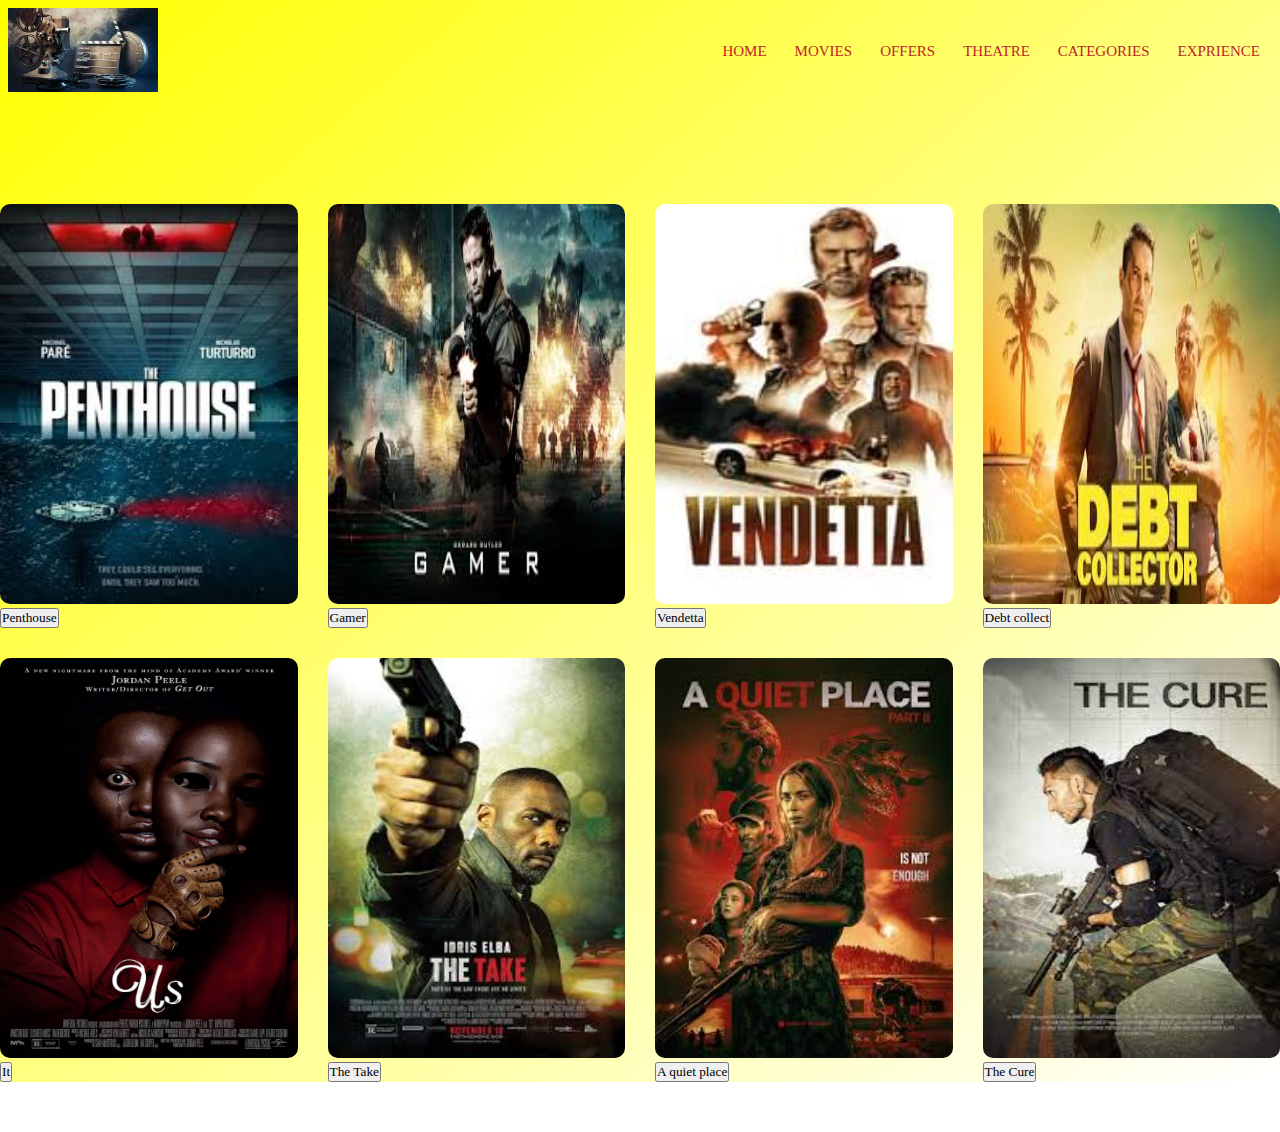
==== Movie.html @ 2685486d "Add files via upload" ====
<!DOCTYPE html>
<html>
      <head> <meta name="viewport" content="width=device-width, initial-scale=1">
      <meta http-equiv="Content-Type" content="text/html;charset=UTF-8">
      <link href="WERst.css" rel="stylesheet" type="text/css">

      </head>
      <style>
            .container{
 width:100%;
 margin: 100px auto 50px;
 display: grid;
 grid-template-columns: repeat(auto-fit, minmax(250px, 1fr));
 grid-gap: 30px;
}
.container img{
  width: 100%;
  cursor:pointer;
  border-radius: 10px;
  }
      </style>
<body>
      <section class="header">
		<nav>
			<a href="index M.html"><img src="LOGO.jpg"></a>
			<div class="nav-links" id="nav-links">
				<i class="fa fa-times" onclick="hideMenu()"></i>
				<div class="nav-links">
				<i class="fa fa-times"></i>
			<ul>
				<li><a href="C:\Users\bida21-117\OneDrive - Botswana Accountancy College\Documents\Desktop\WER MOVIES\index.html">HOME</a></li>
				<li><a href="Movie.html">MOVIES</a></li>
				<li><a href="offer.HTML">OFFERS</a></li>
				<li><a href="THEATRE.html">THEATRE</a></li>
				<li><a href="Catergories.html">CATEGORIES</a></li>
				<li><a href="exprience.html">EXPRIENCE</a></li>
			</ul>
			</div>
		
				</nav>
                        
                            
      <section class="Second-Slide">
            <div class="container">
              <a href="C:\Users\bida21-111\OneDrive - Botswana Accountancy College\Desktop\Cinematics\Dog.html">
                    <img src="Penthouse.jpg" alt="Penthouse" width="500" height="400"><button>Penthouse</button></a>
                    <a href="C:\Users\bida21-117\OneDrive - Botswana Accountancy College\Documents\Desktop\WER MOVIES\action.html">
                          <img src="gamer.jpg" alt="Gamer" width="500" height="400"><button>Gamer</button></a>
                          <a href="offer.HTML">
                              <img src="Vendetta.jpg" alt="Vendetta" width="500" height="400"><button >Vendetta</button></a>
                               <a href="offer.HTML">
                                    <img src="debt collect.jpg" alt="Debt collector" width="500" height="400"><button>Debt collect</button></a>
                                    
 <a href="offer.HTML">
    <img src="it.png" alt="It" width="500" height="400"><button>It</button></a>
                    <a href="offer.html">
                          <img src="The Take.jpg" alt="Batman vs superman" width="500" height="400"><button> The Take</button></a>
                          <a href="offer.HTML">
                               <img src="slide2.jpg" alt="A quiet place" width="500" height="400"><button>A quiet place</button></a>
                               <a href="offer.HTML">
                                    <img src="slide 3.jpg" alt="The Cure" width="500" height="400"><button>The Cure</button></a>
          </div>
          
          </section>
</body>
</html>
---- WERst.css ----
*
{
	margin: 0px;
	padding: 0px;
	font-family: Cambria, "Hoefler Text", "Liberation Serif", Times, "Times New Roman", "serif";
}
.header{
	min-height: 100vh;
	width: 100%;
	background-image: linear-gradient(to bottom right, yellow, white),url("background.jpg");
	background-position: center;
	background-size:cover;
	position: relative;
}
nav{
	display:flex;
	padding: 8px;
	justify-content: space-between;
	align-items:center;
}
nav img{
	width:150px;
}
.nav-links{
	flex:1;
	text-align:right;
	
}
.nav-links ul li{
	list-style:none;
	display:inline-block;
	padding: 8px 12px;
	position: relative;
}
.nav-links ul li a{
	color:#BD2528;
	text-decoration:none;
	font-size: 15px;
		
}
.nav-links ul li:after{
	content:'';
	width:0%;
	height:2px;
	background:#F7686B;
	display: block;
	margin:auto;
	transition: 0.5s;
	
}
.nav-links ul li:hover::after{
	width:100%;
}

.text-box{
	width: 90%;
	color:#1C264F;
	position:absolute;
	top:50%;
	left:50%;
	transform:translate(-50%,-50%);
	text-align: center;
	
}
.text-box h1{
	font-size:62px;
}
.text-box p{
	margin: 10px 0 40px;
	font-size: 14px;
	color:#041E21;
	
	
}
.wer-btn{
	display:inline-block;
	text-decoration: none;
	color:#B53434;
	border: 1px solid #E0CDE3;
	padding: 12px 34px;
	font-size: 13px;
	background: transparent;
	position:relative;
	cursor: pointer;
	
}
.wer-btn:hover{
	border:1px solid #f44336;
	background:  #f44336;
	transition:2s;	
}
nav .fa{
	display: none;
}


/*-----------movie-----*/
.movie{
	width:80%;
	margin:auto;
	text-align:center;
	padding-top:10px;
}
h1{
	font-size:36px;
	font-weight:600;
}
p{
	color:#182126;
	font-size:14px;
	font-weight:300;
	line-height:22px;
	padding:5px;
}
.row{
	margin-top:5%;
	display:flex;
	justify-content:space-between;
}
.movie-col{
	flex-basis: 31%;
	background:#fff3f3;
	border-radius:10px;
	margin-bottom:5%px;
	padding: 20px 12px;
	box-sizing: border-box; 
	transition: 0.5s;
	
}
h3{
	text-align:center;
	font-weight:600;
	margin: 10px 0;
	
}
.movie-col:hover{
	box-shadow: 0 0 20px 0px rgba(0,0,0,0,2);
	
}
@media(max-width:700px){
	.row{
		flex-direction:column;
		
	}
}
/*---------theatre------*/

.theatre {
	width:80%;
	margin:auto;
	text-align: center;
	padding-top:40px;
}
.theatre-col{
	flex-basis:42%;
	border-radius: 10px;
	margin-bottom:30px;
	position:inherit;
}
.theatre-col img {
	width:100%;
}

/*---------footer-------*/
.section{
	background-color:#041E21;

}
.footer{
	width:100%;
	text-align:center;
	padding: 30px 0px;
	background-color:#041E21;
}
.footer h4{
	margin-bottom: 25px;
	margin-top: 20px;
	font-weight:600;

}
.icons .fa{
	 color:darkmagenta;
	 margin: 0 13px;
	 cursor:pointer;
}
. fa-heart{
	color:darkmagenta;	
}
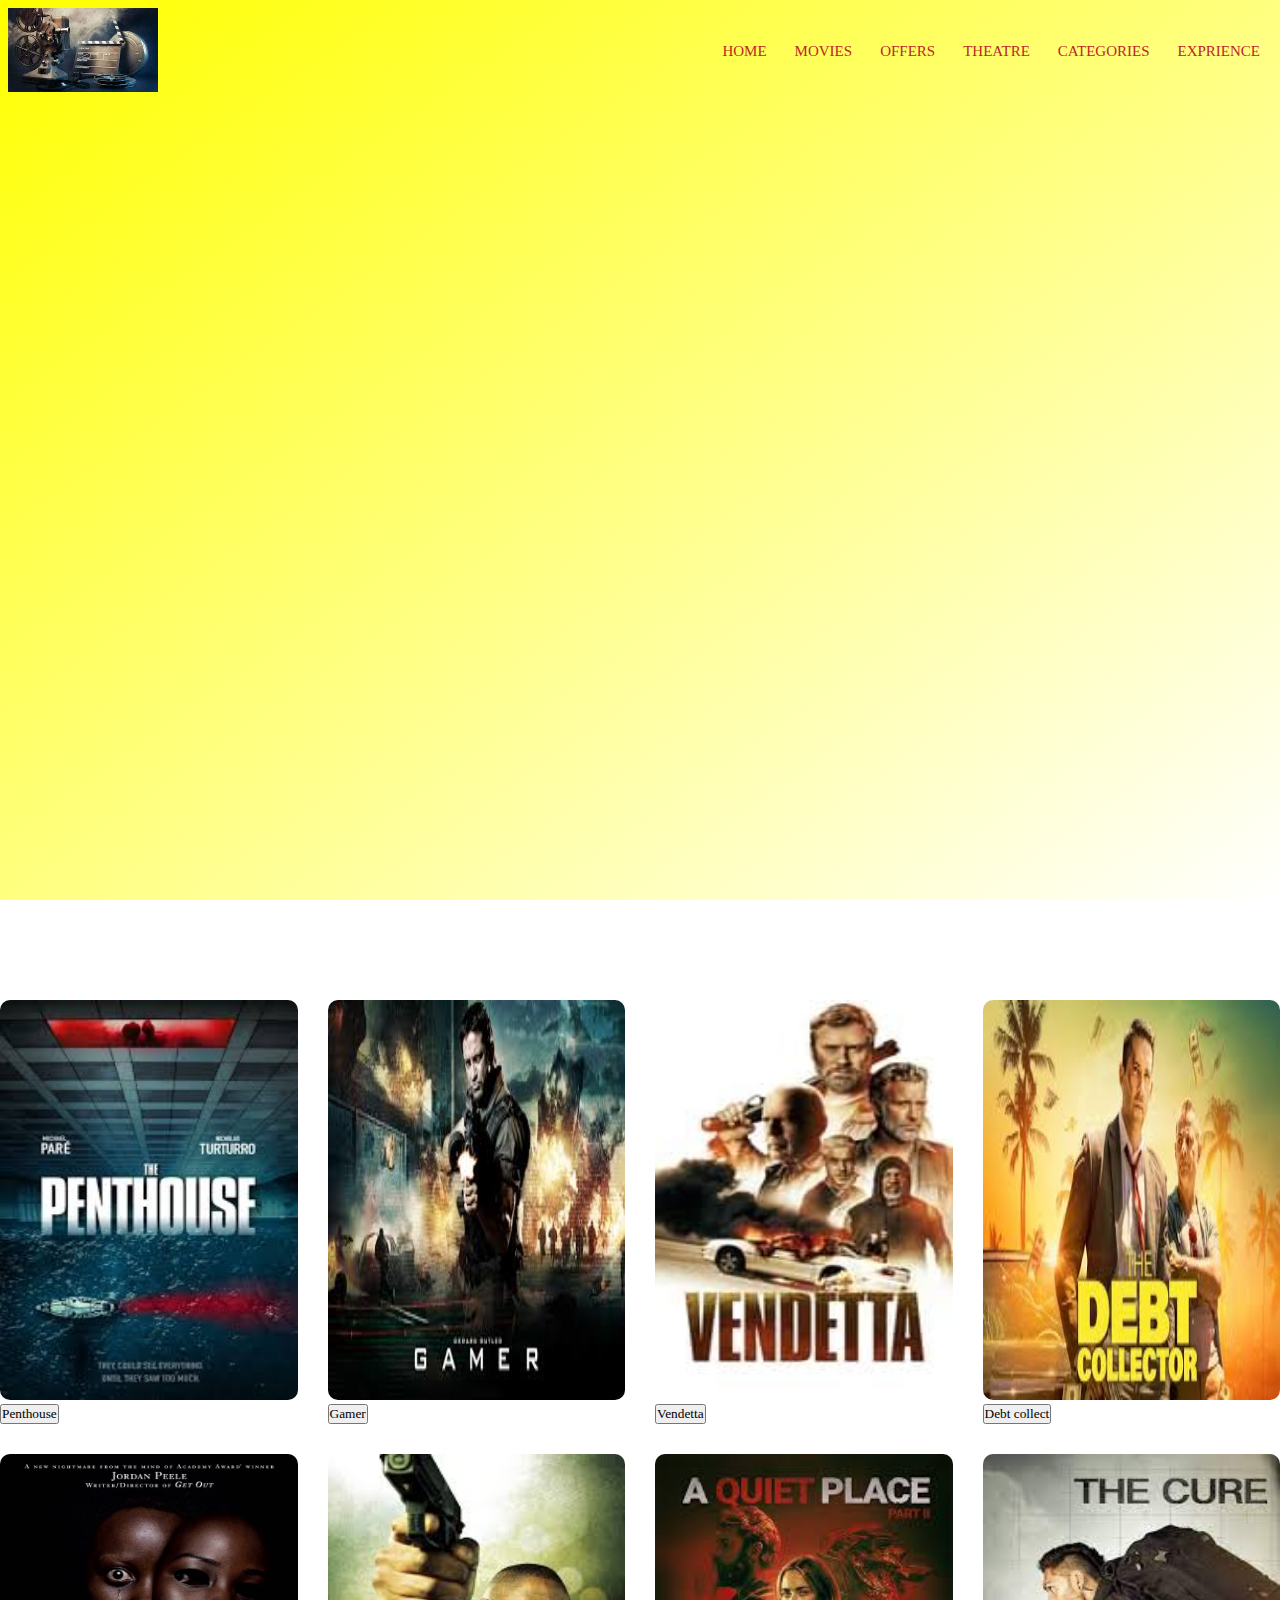
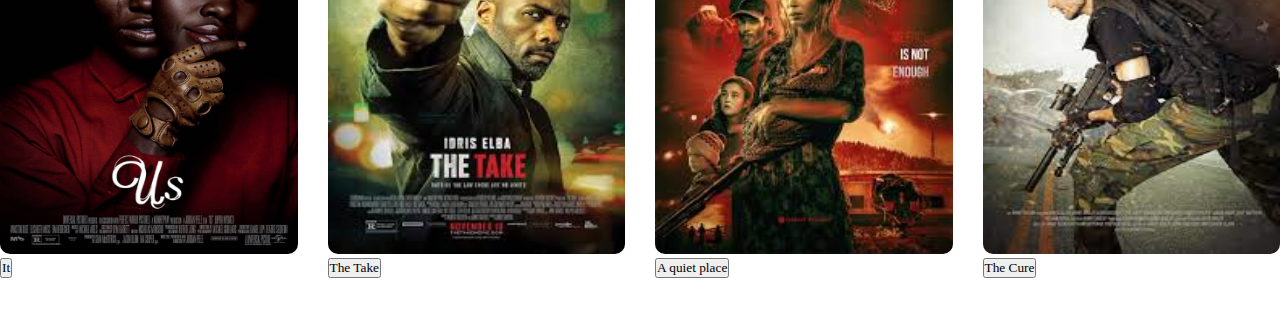
==== commit 072099e4: "Update Movie.html" ====
--- a/Movie.html
+++ b/Movie.html
@@ -23,10 +23,10 @@
       <section class="header">
 		<nav>
 			<a href="index M.html"><img src="LOGO.jpg"></a>
-			<div class="nav-links" id="nav-links">
-				<i class="fa fa-times" onclick="hideMenu()"></i>
+			
+			
 				<div class="nav-links">
-				<i class="fa fa-times"></i>
+			
 			<ul>
 				<li><a href="C:\Users\bida21-117\OneDrive - Botswana Accountancy College\Documents\Desktop\WER MOVIES\index.html">HOME</a></li>
 				<li><a href="Movie.html">MOVIES</a></li>
@@ -38,6 +38,7 @@
 			</div>
 		
 				</nav>
+	</section>
                         
                             
       <section class="Second-Slide">
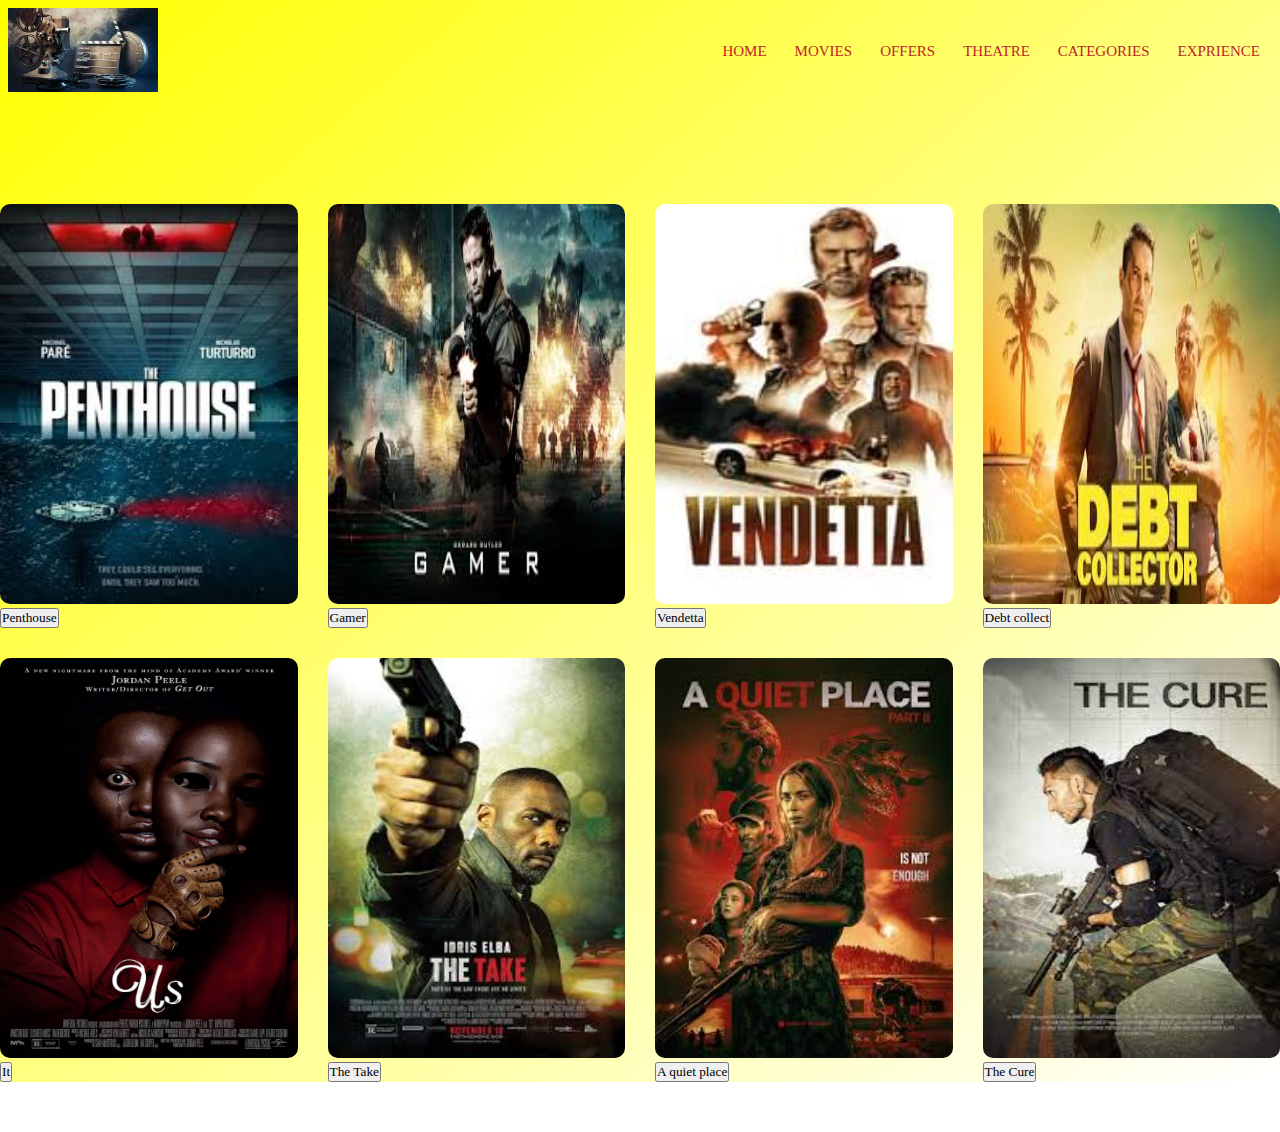
==== commit ea62c780: "Update Movie.html" ====
--- a/Movie.html
+++ b/Movie.html
@@ -38,7 +38,7 @@
 			</div>
 		
 				</nav>
-	</section>
+
                         
                             
       <section class="Second-Slide">
